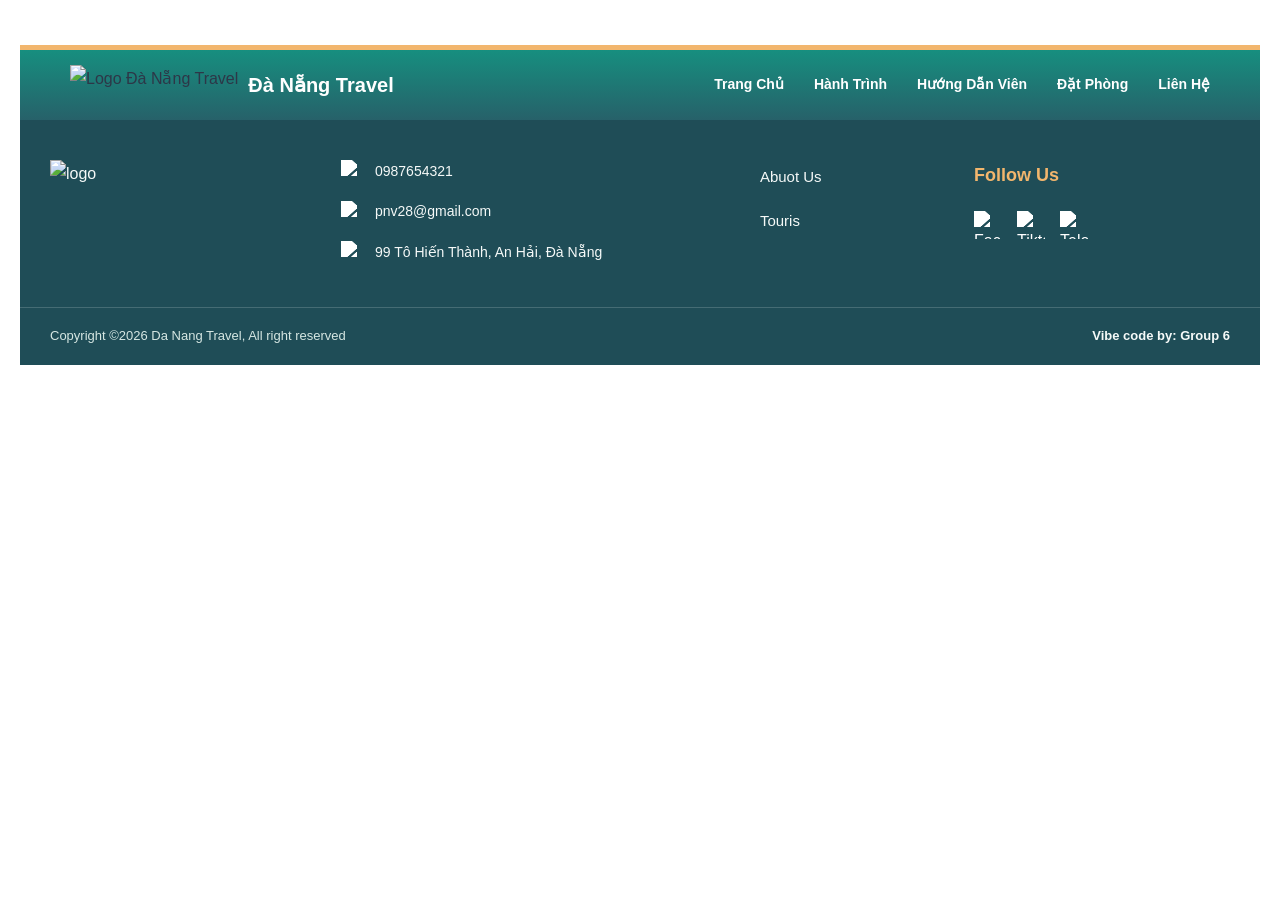
==== Html/About_us.html @ 2eefc973 "feat: add home and some file" ====
<!DOCTYPE html>
<html lang="en">
<head>
    <meta charset="UTF-8">
    <meta name="viewport" content="width=device-width, initial-scale=1.0">
    <title>Da Nang Travel</title>
    <link rel="stylesheet" href="../Css/style.css">
    <link rel="stylesheet" hrel="../Css/About_us.css">
</head>
<body>
    <!-- Header -->
    <header class="header">
        <div class="header-logo">
            <img src="../image/Logo.png" alt="Logo Đà Nẵng Travel" class="logo-img">
            <span class="logo-text">Đà Nẵng Travel</span>
        </div>
        <nav class=" header-menu ">
            <a href="index.html" class="menu-item active ">Trang Chủ</a>
            <a href="Journey.html" class="menu-item active ">Hành Trình</a>
            <a href="Tour_guide.html" class="menu-item active ">Hướng Dẫn Viên</a>
            <a href="Book_tour.html" class="menu-item active ">Đặt Phòng</a>
            <a href="About_us.html" class="menu-item active ">Liên Hệ</a>
        </nav>
    </header>

    <!-- Footer -->
      <footer>
        <div class="foo_container">
            <div class="img_logo">
                <img src="../image/Logo.png" alt="logo">
            </div>

            <div class="info">
                <div class="contact">
                    <img src="../image/phone.png" alt="icon phone">
                    <p>0987654321</p>
                </div>

                <div class="contact">
                    <img src="../image/email.svg" alt="icon email">
                    <p>pnv28@gmail.com</p>
                </div>

                <div class="contact">
                    <img src="../image/location.svg" alt="location">
                    <p>99 Tô Hiến Thành, An Hải, Đà Nẵng</p>
                </div>

            </div>

            <div class="element">
                <a href="About us.html">Abuot Us</a>
                <a href="Touris.html">Touris</a>
            </div>

            <div class="fol_us">
                <p class="follow_us">Follow Us</p>
                <img src="../image/fb.svg" alt="Facebook">
                <img src="../image/tiktok.svg" alt="Tiktok">
                <img src="../image/telephone.svg" alt="Telephone">
            </div>

        </div>

        <div class="copyright">
            <p>Copyright ©2026 Da Nang Travel, All right reserved</p>
            <p>Vibe code by: Group 6</p>
        </div>

    </footer>
</body>
</html>
---- Css/style.css ----
:root {
    --primary: #0d8a7a;
    --primary-dark: #0a6c5d;
    --primary-soft: #dff5f1;
    --accent: #f2b66d;
    --accent-deep: #d77d43;
    --navy: #1d3f4f;
    --navy-soft: #355d6a;
    --text: #1f2d2c;
    --muted: #647a7a;
    --surface: #ffffff;
    --surface-alt: #f5faf8;
    --border: #dfeae7;
    --shadow: rgba(20, 58, 63, 0.12);
    --footer-bg: #1f4d57;
    --footer-text: #f5f9f8;
    --footer-muted: #d6e7e3;
    --footer-accent: #f2b66d;
    --footer-divider: rgba(245, 249, 248, 0.18);
}

/* Header */

body {
    font-family: Arial, sans-serif;
    background: linear-gradient(180deg, #f7fbfa 0%, #eef7f4 100%);
    min-height: 100vh;
    color: var(--text);
}

header {
    display: flex;
    justify-content: space-between;
    align-items: center;
    padding: 15px 50px;
    position: relative;
    border-top: 5px solid var(--accent);
    background: linear-gradient(180deg, rgba(13, 138, 122, 0.96), rgba(25, 87, 96, 0.94));
}

.header-logo {
    display: flex;
    align-items: center;
    gap: 10px;
}

.logo-img {
    height: 40px;
    object-fit: contain;
}

.logo-text {
    color: #ffffff;
    font-weight: bold;
    font-size: 20px;
}

.header-menu {
    display: flex;
    gap: 30px;
}

.menu-item {
    color: #ffffff;
    text-decoration: none;
    font-weight: 600;
    font-size: 14px;
    transition: color 0.3s ease;
}

.menu-item:hover {
    color: #238E8D;
}

/* body1 */
 * {
            box-sizing: border-box;
        }

        body {
            margin: 0;
            color: #000101;
            background: #f4f7f6;
            font-family: Arial, sans-serif;
            line-height: 1.6;
        }

        .page {
            width: min(1120px, 92%);
            margin: 0 auto;
            padding: 40px 0 56px;
        }

        .hero {
            display: grid;
            grid-template-columns: 1.1fr 1fr;
            align-items: center;
            gap: 36px;
            margin-bottom: 56px;
            padding: 24px;
            background: #fff;
            border-radius: 18px;
        }

        .hero img {
            display: block;
            width: 100%;
            aspect-ratio: 16 / 10;
            object-fit: cover;
            border-radius: 12px;
        }

        .hero h1 {
            margin: 0 0 12px;
            color: #167c72;
            font-size: clamp(1.7rem, 4vw, 2.4rem);
        }

        .hero p,
        .place-card p {
            margin: 0;
            color: #64716f;
        }

        .places h2 {
            margin: 0 0 24px;
            color: #167c72;
            text-align: center;
            font-size: clamp(1.6rem, 3vw, 2rem);
        }

        .place-grid {
            display: grid;
            grid-template-columns: repeat(4, minmax(0, 1fr));
            gap: 20px;
        }

        .place-card {
            overflow: hidden;
            background: #fff;
            border-radius: 14px;
            box-shadow: 0 5px 18px rgb(35 74 69 / 7%);
            transition: transform 180ms ease, box-shadow 180ms ease;
        }

        .place-card:hover {
            transform: translateY(-4px);
            box-shadow: 0 10px 24px rgb(35 74 69 / 13%);
        }

        .place-card img {
            display: block;
            width: 100%;
            aspect-ratio: 4 / 3;
            object-fit: cover;
        }

        .place-card-content {
            padding: 18px;
        }

        .place-card h3 {
            margin: 0 0 8px;
            color: #167c72;
            font-size: 1.1rem;
        }


/* body2 */


:root {
    --primary-color: #319795;
    --primary-light: #e6fffa;
    --text-dark: #2d3748;
    --text-muted: #718096;
    --white: #ffffff;
    --border-color: #e2e8f0;
}

* {
    box-sizing: border-box;
    margin: 0;
    padding: 0;
}

body {
    font-family: 'Plus Jakarta Sans', sans-serif;
    background-color: #ffffff;
    color: var(--text-dark);
    line-height: 1.7;
    padding: 45px 20px;
}

.container {
    max-width: 1380px;
    width: 100%;
    margin: 0 auto;
}

.section-header {
    text-align: center;
    margin-bottom: 32px;
}

.main-title {
    font-family: 'Playfair Display', serif;
    font-size: 34px;
    color: #1a202c;
    line-height: 1.4;
}

.highlight {
    color: var(--primary-color);
}


.rooms-section {
    margin-bottom: 80px;
}

.rooms-grid {
    display: grid;
    grid-template-columns: repeat(3, minmax(0, 1fr));
    gap: 24px;
}

.room-card {
    position: relative;
    height: 310px;
    border-radius: 20px;
    overflow: hidden;
    background: var(--white);
    box-shadow: 0 8px 24px rgba(0, 0, 0, 0.07);
    transition: transform 0.3s ease,
                box-shadow 0.3s ease;
}

.room-card:hover {
    transform: translateY(-5px);
    box-shadow: 0 15px 30px rgba(49, 151, 149, 0.18);
}

.room-image {
    width: 100%;
    height: 100%;
}

.room-image img {
    display: block;
    width: 100%;
    height: 100%;
    object-fit: cover;
    transition: transform 0.5s ease;
}

.room-card:hover .room-image img {
    transform: scale(1.05);
}


.room-badge {
    position: absolute;
    bottom: 20px;
    left: 6%;
    width: 88%;
    padding: 13px 10px;
    text-align: center;
    background: rgba(255, 255, 255, 0.93);
    border-radius: 35px;
    color: var(--text-dark);
    font-family: 'Playfair Display', serif;
    font-size: 15px;
    font-weight: 700;
    box-shadow: 0 4px 12px rgba(0, 0, 0, 0.1);
}

.pricing-section {
    margin-top: 20px;
}

.pricing-list {
    display: flex;
    flex-direction: column;
}

.pricing-item {
    display: grid;
    grid-template-columns: minmax(0, 1fr) minmax(0, 0.8fr);
    gap: 45px;
    align-items: center;
    padding: 28px 5px;
    border-top: 1px solid var(--border-color);
}

.pricing-item:last-child {
    border-bottom: 1px solid var(--border-color);
}


.item-left {
    display: grid;
    grid-template-columns: minmax(120px, 0.85fr) minmax(0, 1fr);
    gap: 24px;
align-items: center;
    min-width: 0;
}

.item-image-wrapper {
    width: 100%;
    height: 180px;
    border-radius: 100px;
    overflow: hidden;
}

.item-image-wrapper img {
    display: block;
    width: 100%;
    height: 100%;
    object-fit: cover;
    transition: transform 0.4s ease;
}

.item-image-wrapper:hover img {
    transform: scale(1.08);
}

.price-val {
    font-size: 34px;
    line-height: 1.3;
    font-weight: 700;
    color: var(--primary-color);
    overflow-wrap: anywhere;
}

.price-val small {
    font-size: 14px;
    font-weight: 500;
    color: var(--text-muted);
}

.service-name {
    font-family: 'Plus Jakarta Sans', sans-serif;
    font-size: 18px;
    font-weight: 700;
    color: #1a202c;
    margin-top: 8px;
}

.item-right {
    position: relative;
    min-width: 0;
    overflow: hidden;
}

.service-details {
    list-style: none;
    position: relative;
    z-index: 2;
}

.service-details li {
    color: var(--text-muted);
    font-size: 14px;
    margin-bottom: 8px;
}

.watermark {
    position: absolute;
    right: 0;
    bottom: -15px;
    color: rgba(49, 151, 149, 0.08);
    font-size: 65px;
    font-weight: 700;
    text-transform: uppercase;
    pointer-events: none;
    z-index: 1;
}


* {
    margin: 0;
    padding: 0;
    box-sizing: border-box;
}


/* Footer */

footer {
    width: 100%;
    background: var(--footer-bg);
    color: var(--footer-text);
    font-family: Arial, sans-serif;
}

.foo_container {
    max-width: 1260px;
    margin: 0 auto;
    padding: 40px 30px 44px;
    display: flex;
    justify-content: space-between;
    align-items: flex-start;
    gap: 35px;
}

.img_logo {
    flex: 1;
}

.img_logo img {
    width: 160px;
    max-width: 100%;
    height: auto;
    object-fit: contain;
    background: transparent;
}

.info {
    flex: 1.5;
    display: flex;
    flex-direction: column;
    gap: 18px;
}

.contact {
    display: flex;
    align-items: center;
    gap: 12px;
}

.contact img {
    width: 22px;
    height: 22px;
    object-fit: contain;
    flex-shrink: 0;
    filter: brightness(0) invert(1);
}

.contact p {
    margin: 0;
    color: var(--footer-text);
    font-size: 14px;
    line-height: 1.6;
    overflow-wrap: anywhere;
}

.element {
    flex: 0.7;
    display: flex;
    flex-direction: column;
    gap: 18px;
    padding-top: 4px;
}

.element a {
    color: var(--footer-text);
    text-decoration: none;
    font-size: 15px;
    transition: color 0.3s ease;
}

.element a:hover {
    color: var(--footer-accent);
}

.fol_us {
    flex: 1;
    display: flex;
    align-items: center;
    flex-wrap: wrap;
    gap: 15px;
}

.follow_us {
    width: 100%;
    margin: 0 0 5px;
    color: var(--footer-accent);
    font-size: 18px;
    font-weight: bold;
}

.fol_us img {
    width: 28px;
    height: 28px;
    object-fit: contain;
    cursor: pointer;
    filter: brightness(0) invert(1);
    transition: transform 0.3s ease, filter 0.3s ease;
}

.fol_us img:hover {
    transform: translateY(-4px);
    filter: brightness(0) saturate(100%) invert(71%) sepia(39%) saturate(692%) hue-rotate(328deg) brightness(101%);
}

.copyright {
    max-width: 1260px;
    margin: 0 auto;
    padding: 18px 30px;
    display: flex;
    justify-content: space-between;
    align-items: center;
    gap: 15px;
    border-top: 1px solid var(--footer-divider);
}

.copyright p {
    margin: 0;
    color: var(--footer-muted);
    font-size: 13px;
    line-height: 1.6;
}

.copyright p:last-child {
    color: var(--footer-text);
    font-weight: 600;
}


/* Clickable tourist destination cards */
.place-card[data-place] {
    cursor: pointer;
    outline: none;
}

.place-card[data-place]:focus-visible {
    outline: 3px solid var(--primary, #0d8a7a);
    outline-offset: 4px;
}

/* Tourist destination details modal */
body.modal-open {
    overflow: hidden;
}

.place-modal {
    position: fixed;
    inset: 0;
    z-index: 9999;
    display: none;
    align-items: center;
    justify-content: center;
    padding: 24px;
}

.place-modal.is-open {
    display: flex;
}

.place-modal-backdrop {
    position: absolute;
    inset: 0;
    background: rgba(10, 31, 34, 0.68);
    backdrop-filter: blur(4px);
}

.place-modal-dialog {
    position: relative;
    z-index: 1;
    display: grid;
    grid-template-columns: minmax(0, 0.9fr) minmax(0, 1.1fr);
    width: min(900px, 100%);
    max-height: min(85vh, 760px);
    overflow: auto;
    background: #fff;
    border-radius: 18px;
    box-shadow: 0 24px 70px rgba(0, 0, 0, 0.28);
    animation: placeModalIn 0.22s ease-out;
}

.place-modal-close {
    position: absolute;
    top: 12px;
    right: 12px;
    z-index: 2;
    display: grid;
    place-items: center;
    width: 40px;
    height: 40px;
    border: 0;
    border-radius: 50%;
    background: rgba(255, 255, 255, 0.95);
    color: #173c3a;
    font-size: 30px;
    line-height: 1;
    cursor: pointer;
    box-shadow: 0 2px 10px rgba(0, 0, 0, 0.12);
}

.place-modal-close:hover {
    background: #dff5f1;
}

.place-modal-image {
    width: 100%;
    height: 100%;
    min-height: 400px;
    max-height: 720px;
    object-fit: cover;
    background: #edf4f2;
}

.place-modal-body {
    padding: 36px 32px 30px;
}

.place-modal-label {
    margin: 0 0 8px;
    color: #d77d43;
    font-size: 12px;
    font-weight: 700;
    letter-spacing: 1.5px;
}

.place-modal-body h2 {
    margin: 0 36px 14px 0;
    color: #0a6c5d;
    font-size: clamp(24px, 3vw, 32px);
    line-height: 1.25;
}

.place-modal-body p {
    color: #5c6d6b;
    line-height: 1.75;
}

.place-modal-extra {
    margin-top: 24px;
}

.place-modal-extra h3 {
    margin: 0 0 10px;
    color: #1d3f4f;
    font-size: 17px;
}

.place-modal-extra ul {
    padding-left: 20px;
    color: #5c6d6b;
}

.place-modal-extra li {
    margin-bottom: 8px;
    line-height: 1.6;
}

@keyframes placeModalIn {
    from {
        opacity: 0;
        transform: translateY(12px) scale(0.985);
    }
    to {
        opacity: 1;
        transform: translateY(0) scale(1);
    }
}

@media (max-width: 700px) {
    .place-modal {
        padding: 12px;
    }

    .place-modal-dialog {
        grid-template-columns: 1fr;
        max-height: 92vh;
        border-radius: 14px;
    }

    .place-modal-image {
        height: 220px;
        min-height: 0;
        max-height: 260px;
    }

    .place-modal-body {
        padding: 24px 22px;
    }

    .place-modal-close {
        top: 10px;
        right: 10px;
    }
}


/* Click để phóng to ảnh trong mục Những Địa Điểm Đang Hot */
.zoomable-card {
    cursor: zoom-in;
    outline: none;
}

.zoomable-card:focus-visible {
    outline: 3px solid var(--primary-color, #319795);
    outline-offset: 4px;
}

body.lightbox-open {
    overflow: hidden;
}

.image-lightbox {
    position: fixed;
    inset: 0;
    z-index: 10000;
    display: none;
    align-items: center;
    justify-content: center;
    padding: 28px;
}

.image-lightbox.is-open {
    display: flex;
}

.image-lightbox-backdrop {
    position: absolute;
    inset: 0;
    background: rgba(0, 0, 0, 0.88);
    backdrop-filter: blur(5px);
}

.image-lightbox-content {
    position: relative;
    z-index: 1;
    display: flex;
    flex-direction: column;
    align-items: center;
    gap: 12px;
    width: min(1200px, 100%);
    max-height: 94vh;
}

.image-lightbox-content img {
    display: block;
    max-width: 100%;
    max-height: 84vh;
    width: auto;
    height: auto;
    object-fit: contain;
    border-radius: 10px;
    box-shadow: 0 18px 60px rgba(0, 0, 0, 0.45);
    animation: lightboxZoomIn 0.22s ease-out;
}

.image-lightbox-content p {
    margin: 0;
    color: #fff;
    font-size: 17px;
    font-weight: 700;
    text-align: center;
}

.image-lightbox-close {
    position: absolute;
    top: -18px;
    right: -18px;
    z-index: 2;
    display: grid;
    place-items: center;
    width: 46px;
    height: 46px;
    border: 2px solid rgba(255, 255, 255, 0.8);
    border-radius: 50%;
    background: #fff;
    color: #172b2a;
    font-size: 32px;
    line-height: 1;
    cursor: pointer;
    box-shadow: 0 4px 16px rgba(0, 0, 0, 0.3);
}

.image-lightbox-close:hover {
    background: #dff5f1;
}

@keyframes lightboxZoomIn {
    from {
        opacity: 0;
        transform: scale(0.94);
    }
    to {
        opacity: 1;
        transform: scale(1);
    }
}

@media (max-width: 600px) {
    .image-lightbox {
        padding: 14px;
    }

    .image-lightbox-content img {
        max-height: 78vh;
    }

    .image-lightbox-close {
        top: -12px;
        right: -4px;
        width: 40px;
        height: 40px;
    }
}
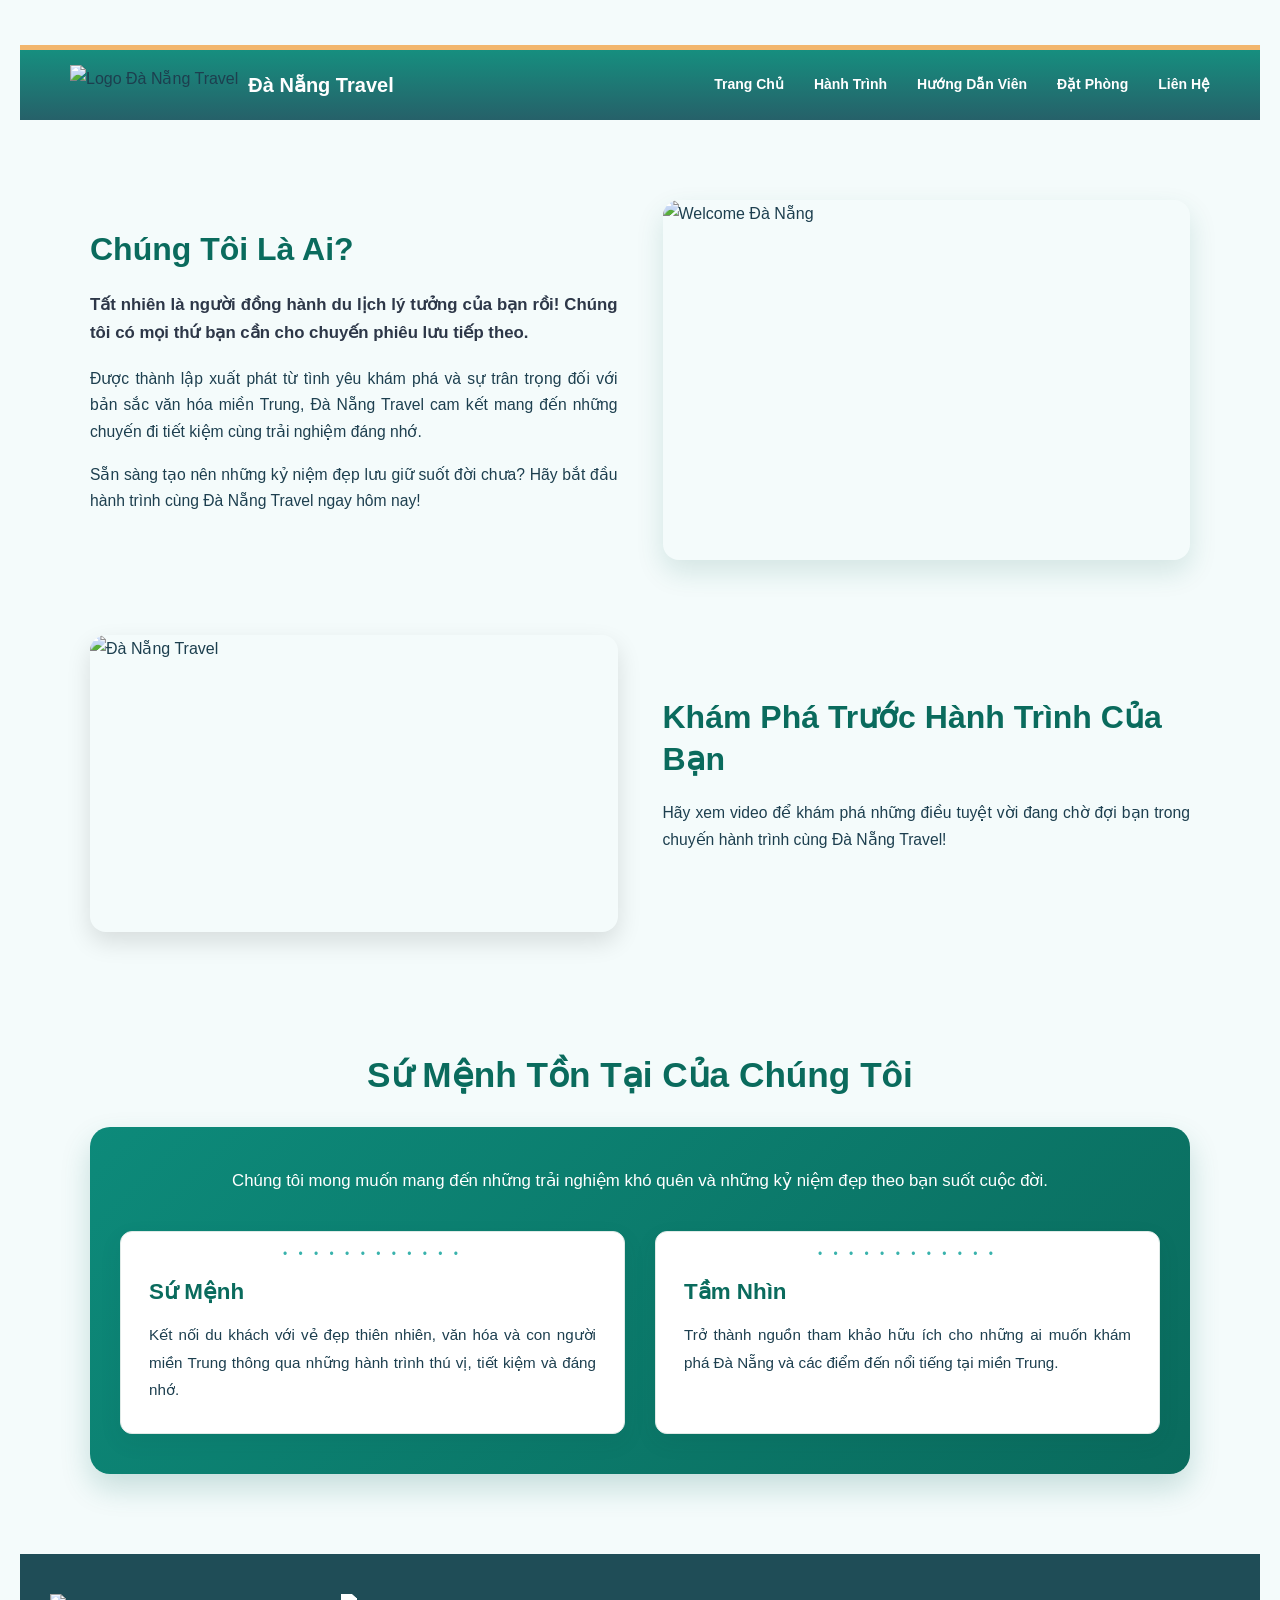
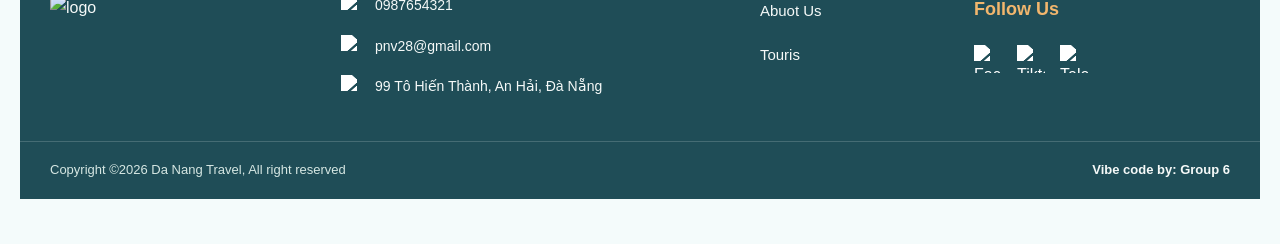
==== commit 6bb44b39: "feat: lien he voi chung toi" ====
--- a/Html/About_us.html
+++ b/Html/About_us.html
@@ -5,7 +5,7 @@
     <meta name="viewport" content="width=device-width, initial-scale=1.0">
     <title>Da Nang Travel</title>
     <link rel="stylesheet" href="../Css/style.css">
-    <link rel="stylesheet" hrel="../Css/About_us.css">
+    <link rel="stylesheet" href="../Css/About_us.css">
 </head>
 <body>
     <!-- Header -->
@@ -23,6 +23,99 @@
         </nav>
     </header>
 
+    <!-- body -->
+     <main>
+
+        <!-- SECTION 1: WHO ARE WE & VIDEO -->
+        <div class="who-are-we-section">
+            <div class="container">
+
+                <div class="grid-2col">
+                    <div class="text-block">
+                        <h2>Chúng Tôi Là Ai?</h2>
+                        <p class="subtitle">
+                        Tất nhiên là người đồng hành du lịch lý tưởng của bạn rồi!
+                        Chúng tôi có mọi thứ bạn cần cho chuyến phiêu lưu tiếp theo.
+                        </p>
+                        <p>
+                        Được thành lập xuất phát từ tình yêu khám phá và sự trân trọng
+                        đối với bản sắc văn hóa miền Trung, Đà Nẵng Travel cam kết
+                        mang đến những chuyến đi tiết kiệm cùng trải nghiệm đáng nhớ.
+                        </p>
+                        <p>
+                        Sẵn sàng tạo nên những kỷ niệm đẹp lưu giữ suốt đời chưa?
+                        Hãy bắt đầu hành trình cùng Đà Nẵng Travel ngay hôm nay!
+                        </p>
+                    </div>
+
+                    <div class="media-block">
+                        <img src="https://phongma.vn/wp-content/uploads/2018/06/30-dia-diem-du-lich-da-nang-du-la-van-chua-het-hot-trong-nam-2017-phan-1-1.jpg"
+                            alt="Welcome Đà Nẵng"
+                            class="rounded-img">
+                    </div>
+                </div>
+
+                <div class="grid-2col reverse">
+                    <div class="media-block">
+                        <div class="video-wrapper">
+                            <img 
+                                src="https://img.cnt.traveloka.com/tvlk/blog/2025/05/AzjzWJVz-canh-dep-da-nang-cover.png"
+                                alt="Đà Nẵng Travel"
+                            </img>
+                        </div>
+                    </div>
+
+                    <div class="text-block">
+                        <h2>Khám Phá Trước Hành Trình Của Bạn</h2>
+                        <p>
+                        Hãy xem video để khám phá những điều tuyệt vời đang chờ đợi
+                        bạn trong chuyến hành trình cùng Đà Nẵng Travel!
+                        </p>
+                    </div>
+                </div>
+
+            </div>
+        </div>
+
+        <!-- SECTION 2: MISSION & VISION -->
+        <div class="why-exist-section">
+            <div class="container">
+                <h2 class="section-title">Sứ Mệnh Tồn Tại Của Chúng Tôi</h2>
+
+                <div class="teal-card">
+                    <p class="teal-subtitle">
+                    Chúng tôi mong muốn mang đến những trải nghiệm khó quên
+                    và những kỷ niệm đẹp theo bạn suốt cuộc đời.
+                    </p>
+
+                    <div class="papers-grid">
+                        <div class="paper-note">
+                            <div class="paper-clip">
+                                <i class="fa-solid fa-paperclip"></i>
+                            </div>
+                            <h3>Sứ Mệnh</h3>
+                            <p>
+                            Kết nối du khách với vẻ đẹp thiên nhiên, văn hóa
+                            và con người miền Trung thông qua những hành trình
+                            thú vị, tiết kiệm và đáng nhớ.
+                            </p>
+                        </div>
+
+                        <div class="paper-note">
+                            <div class="paper-clip">
+                                <i class="fa-solid fa-paperclip"></i>
+                            </div>
+                            <h3>Tầm Nhìn</h3>
+                            <p>
+                            Trở thành nguồn tham khảo hữu ích cho những ai muốn
+                            khám phá Đà Nẵng và các điểm đến nổi tiếng tại miền Trung.
+                            </p>
+                        </div>
+                    </div>
+                </div>
+            </div>
+    </main>
+    
     <!-- Footer -->
       <footer>
         <div class="foo_container">
--- a/Css/About_us.css
+++ b/Css/About_us.css
@@ -0,0 +1,193 @@
+/* About us */
+
+:root {
+    --primary-deep: #0a6b5d;
+    --navy: #1d3f4f;
+    --surface: #ffffff;
+    --border: #dfeae7;
+    --bg: #f4fbfb;
+}
+
+* {
+    margin: 0;
+    padding: 0;
+    box-sizing: border-box;
+    font-family: 'Segoe UI', Tahoma, Geneva, Verdana, sans-serif;
+}
+
+html {
+    scroll-behavior: smooth;
+}
+
+body {
+    color: var(--navy);
+    background-color: var(--bg);
+    line-height: 1.7;
+}
+
+img {
+    display: block;
+    max-width: 100%;
+}
+
+.container {
+    width: 100%;
+    max-width: 1140px;
+    margin: 0 auto;
+    padding: 0 20px;
+}
+
+main {
+    width: 100%;
+    overflow: hidden;
+}
+
+h1, h2, h3 {
+    line-height: 1.3;
+}
+
+.who-are-we-section {
+    padding: 80px 0 50px;
+}
+
+.grid-2col {
+    display: grid;
+    grid-template-columns: 1fr 1fr;
+    gap: 45px;
+    align-items: center;
+    margin-bottom: 75px;
+}
+
+.grid-2col:last-child {
+    margin-bottom: 20px;
+}
+
+.text-block h2 {
+    color: var(--primary-deep);
+    font-size: 2rem;
+    margin-bottom: 20px;
+}
+
+.text-block .subtitle {
+    font-weight: 600;
+    font-size: 1.05rem;
+    color: #2d3748;
+    margin-bottom: 18px;
+}
+
+.text-block p {
+    margin-bottom: 16px;
+    font-size: 0.98rem;
+    text-align: justify;
+}
+
+.media-block {
+    width: 100%;
+    min-width: 0;
+}
+
+.rounded-img {
+    width: 100%;
+    height: 360px;
+    object-fit: cover;
+    border-radius: 16px;
+    box-shadow: 0 12px 28px rgba(13, 96, 88, 0.14);
+    transition: transform 0.3s ease;
+}
+
+.rounded-img:hover {
+    transform: translateY(-5px);
+}
+
+.video-wrapper {
+    position: relative;
+    width: 100%;
+    height: 0;
+    padding-bottom: 56.25%;
+    overflow: hidden;
+    border-radius: 16px;
+    box-shadow: 0 10px 25px rgba(0, 0, 0, 0.12);
+}
+
+.why-exist-section {
+    padding: 50px 0 80px;
+    text-align: center;
+}
+
+.section-title {
+    color: var(--primary-deep);
+    font-size: 2.2rem;
+    margin-bottom: 30px;
+    padding: 0 15px;
+}
+
+.teal-card {
+    background: linear-gradient(135deg, #0d8a7a, #0a6b5d);
+    border-radius: 20px;
+    padding: 40px 30px;
+    color: #fff;
+    box-shadow: 0 14px 30px rgba(10, 107, 93, 0.2);
+}
+
+.teal-subtitle {
+    font-size: 1.05rem;
+    margin-bottom: 35px;
+}
+
+.papers-grid {
+    display: grid;
+    grid-template-columns: repeat(2, minmax(0, 1fr));
+    gap: 30px;
+}
+
+.paper-note {
+    position: relative;
+    background: var(--surface);
+    color: #333;
+    padding: 45px 28px 30px;
+    border-radius: 12px;
+    text-align: left;
+    box-shadow: 0 8px 22px rgba(19, 62, 66, 0.08);
+    border: 1px solid var(--border);
+    transition: transform 0.3s ease,
+                box-shadow 0.3s ease;
+}
+
+.paper-note:hover {
+    transform: translateY(-6px);
+    box-shadow: 0 12px 25px rgba(0, 0, 0, 0.14);
+}
+
+.paper-note::before {
+    content: "• • • • • • • • • • • •";
+    position: absolute;
+    top: 12px;
+    left: 50%;
+    transform: translateX(-50%);
+    color: #38b2ac;
+    letter-spacing: 4px;
+    font-size: 12px;
+    white-space: nowrap;
+}
+
+.paper-clip {
+    position: absolute;
+    top: -12px;
+    right: 25px;
+    font-size: 25px;
+    color: #a0aec0;
+    transform: rotate(45deg);
+}
+
+.paper-note h3 {
+    color: var(--primary-deep);
+    font-size: 1.4rem;
+    margin-bottom: 15px;
+}
+
+.paper-note p {
+    color: var(--navy);
+    font-size: 0.95rem;
+    line-height: 1.8;
+    text-align: justify;
+}
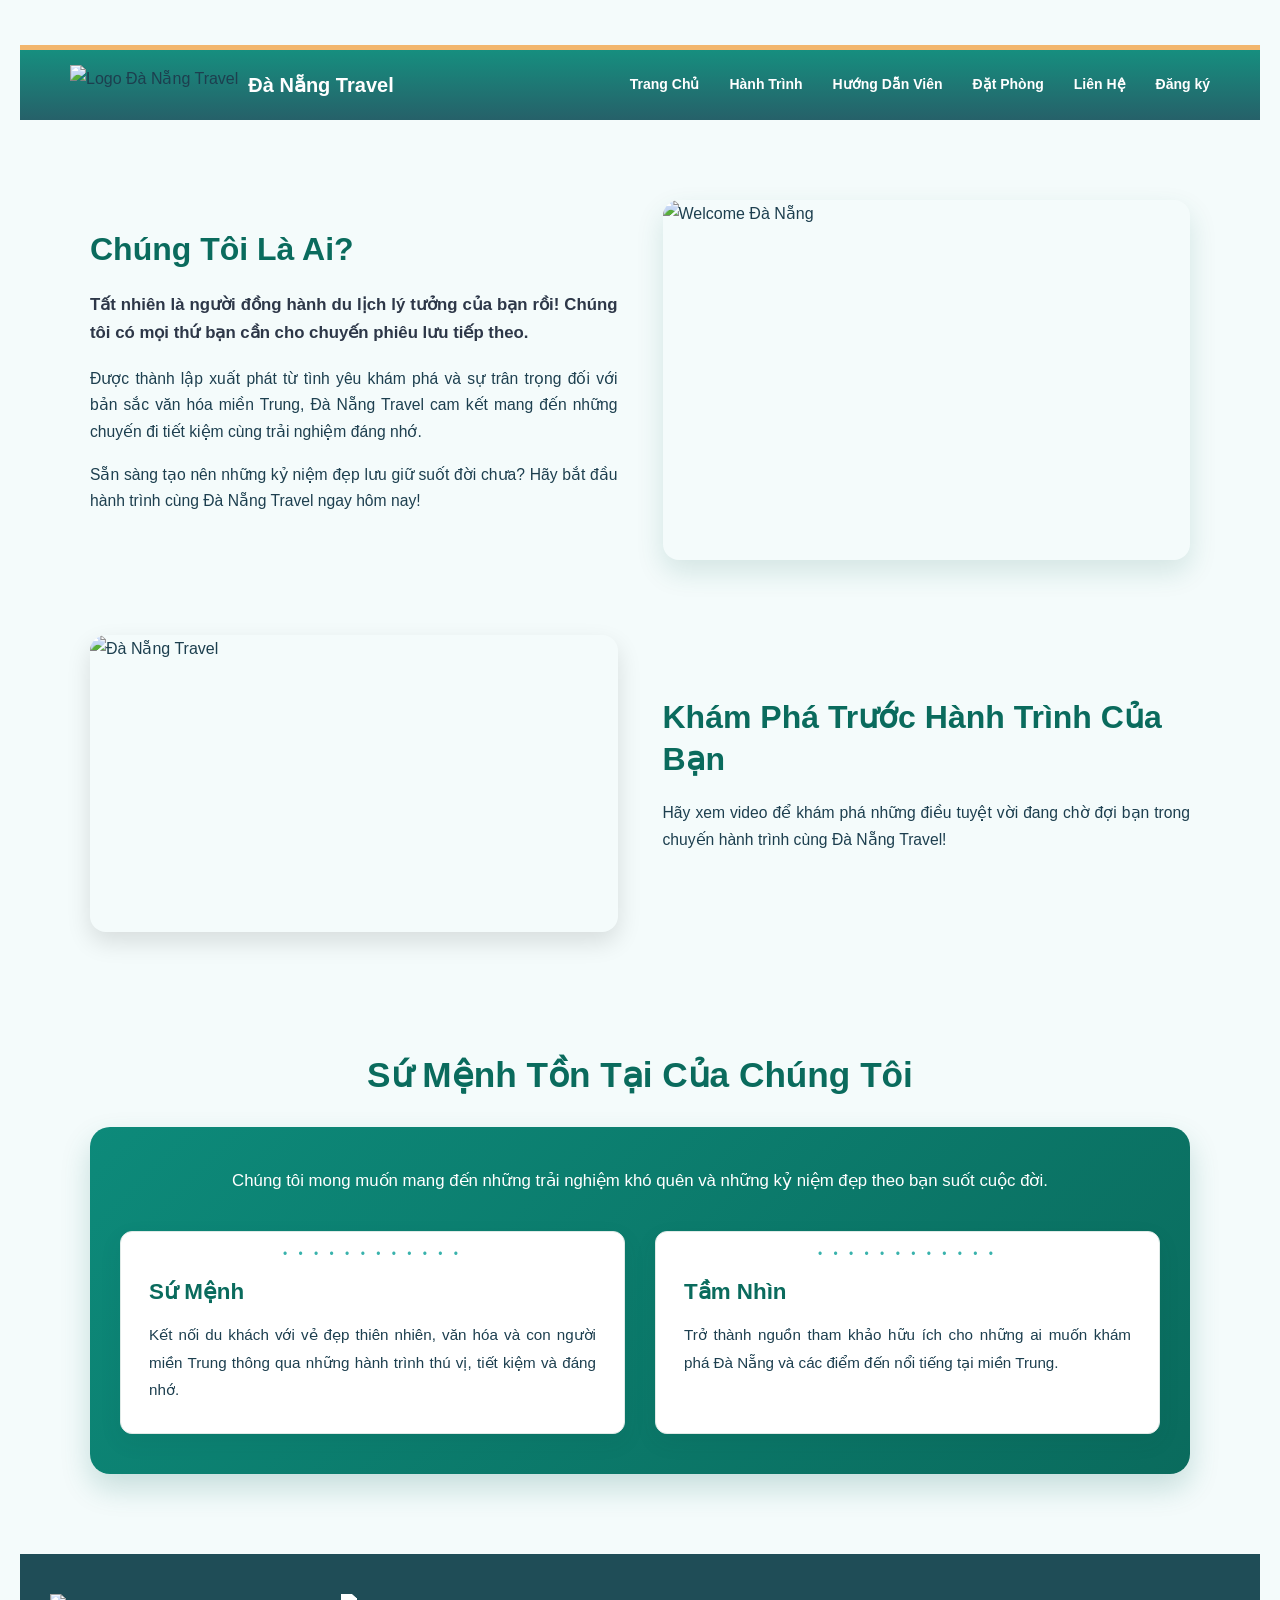
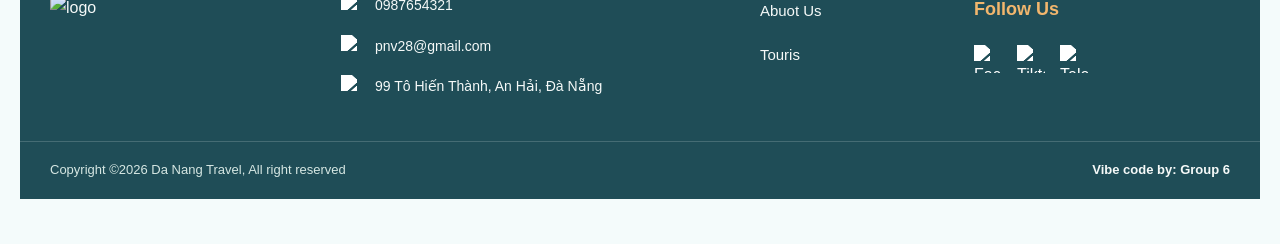
==== commit a319b723: "Đăng xuất" ====
--- a/Html/About_us.html
+++ b/Html/About_us.html
@@ -20,6 +20,10 @@
             <a href="Tour_guide.html" class="menu-item active ">Hướng Dẫn Viên</a>
             <a href="Book_tour.html" class="menu-item active ">Đặt Phòng</a>
             <a href="About_us.html" class="menu-item active ">Liên Hệ</a>
+            <a href="Dangnhap.html" class="menu-item" id="loginLink" hidden>Đăng nhập</a>
+            <a href="Dangky.html" class="menu-item" id="registerLink">Đăng ký</a>
+            <span class="menu-item" id="accountGreeting" hidden></span>
+            <a href="Dangxuat.html" class="menu-item" id="logoutLink" hidden>Đăng xuất</a>
         </nav>
     </header>
 
@@ -161,5 +165,6 @@
         </div>
 
     </footer>
+    <script src="../JS/Dangxuat.js"></script>
 </body>
 </html>
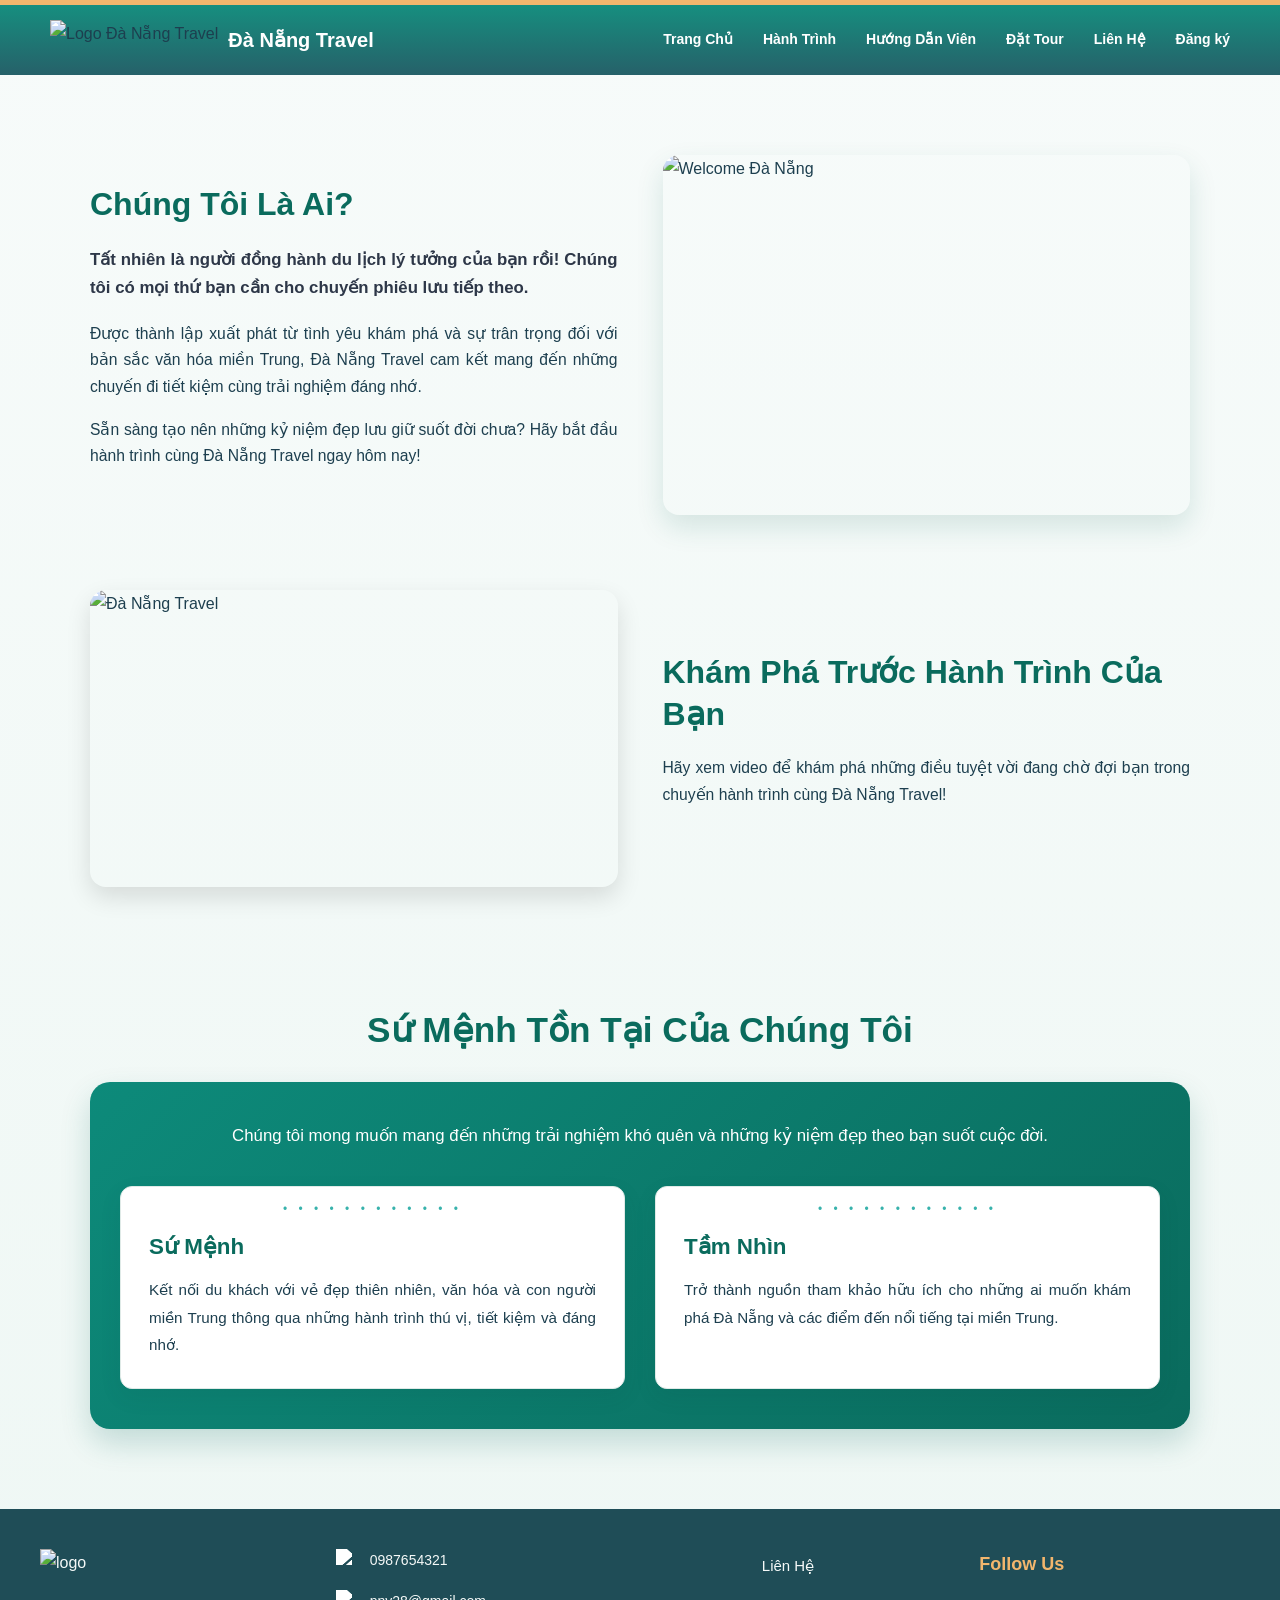
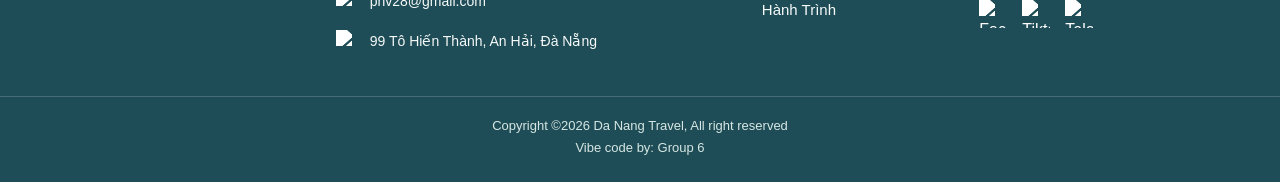
==== commit bbb51996: "feat: update book tour and pay tour" ====
--- a/Html/About_us.html
+++ b/Html/About_us.html
@@ -18,7 +18,7 @@
             <a href="index.html" class="menu-item active ">Trang Chủ</a>
             <a href="Journey.html" class="menu-item active ">Hành Trình</a>
             <a href="Tour_guide.html" class="menu-item active ">Hướng Dẫn Viên</a>
-            <a href="Book_tour.html" class="menu-item active ">Đặt Phòng</a>
+            <a href="Book_tour.html" class="menu-item active ">Đặt Tour</a>
             <a href="About_us.html" class="menu-item active ">Liên Hệ</a>
             <a href="Dangnhap.html" class="menu-item" id="loginLink" hidden>Đăng nhập</a>
             <a href="Dangky.html" class="menu-item" id="registerLink">Đăng ký</a>
@@ -146,8 +146,8 @@
             </div>
 
             <div class="element">
-                <a href="About us.html">Abuot Us</a>
-                <a href="Touris.html">Touris</a>
+                <a href="About us.html">Liên Hệ</a>
+                <a href="Journey.html">Hành Trình</a>
             </div>
 
             <div class="fol_us">
--- a/Css/style.css
+++ b/Css/style.css
@@ -19,13 +19,30 @@
     --footer-divider: rgba(245, 249, 248, 0.18);
 }
 
-/* Header */
+* {
+    box-sizing: border-box;
+    margin: 0;
+    padding: 0;
+}
+
+html {
+    scroll-behavior: smooth;
+}
 
 body {
     font-family: Arial, sans-serif;
     background: linear-gradient(180deg, #f7fbfa 0%, #eef7f4 100%);
+    color: var(--text);
     min-height: 100vh;
-    color: var(--text);
+}
+
+img {
+    max-width: 100%;
+    display: block;
+}
+
+a {
+    text-decoration: none;
 }
 
 header {
@@ -51,20 +68,20 @@
 
 .logo-text {
     color: #ffffff;
+    font-size: 20px;
     font-weight: bold;
-    font-size: 20px;
 }
 
 .header-menu {
     display: flex;
+    flex-wrap: wrap;
     gap: 30px;
 }
 
 .menu-item {
     color: #ffffff;
-    text-decoration: none;
+    font-size: 14px;
     font-weight: 600;
-    font-size: 14px;
     transition: color 0.3s ease;
 }
 
@@ -72,320 +89,374 @@
     color: #238E8D;
 }
 
-/* body1 */
- * {
-            box-sizing: border-box;
-        }
-
-        body {
-            margin: 0;
-            color: #000101;
-            background: #f4f7f6;
-            font-family: Arial, sans-serif;
-            line-height: 1.6;
-        }
-
-        .page {
-            width: min(1120px, 92%);
-            margin: 0 auto;
-            padding: 40px 0 56px;
-        }
-
-        .hero {
-            display: grid;
-            grid-template-columns: 1.1fr 1fr;
-            align-items: center;
-            gap: 36px;
-            margin-bottom: 56px;
-            padding: 24px;
-            background: #fff;
-            border-radius: 18px;
-        }
-
-        .hero img {
-            display: block;
-            width: 100%;
-            aspect-ratio: 16 / 10;
-            object-fit: cover;
-            border-radius: 12px;
-        }
-
-        .hero h1 {
-            margin: 0 0 12px;
-            color: #167c72;
-            font-size: clamp(1.7rem, 4vw, 2.4rem);
-        }
-
-        .hero p,
-        .place-card p {
-            margin: 0;
-            color: #64716f;
-        }
-
-        .places h2 {
-            margin: 0 0 24px;
-            color: #167c72;
-            text-align: center;
-            font-size: clamp(1.6rem, 3vw, 2rem);
-        }
-
-        .place-grid {
-            display: grid;
-            grid-template-columns: repeat(4, minmax(0, 1fr));
-            gap: 20px;
-        }
-
-        .place-card {
-            overflow: hidden;
-            background: #fff;
-            border-radius: 14px;
-            box-shadow: 0 5px 18px rgb(35 74 69 / 7%);
-            transition: transform 180ms ease, box-shadow 180ms ease;
-        }
-
-        .place-card:hover {
-            transform: translateY(-4px);
-            box-shadow: 0 10px 24px rgb(35 74 69 / 13%);
-        }
-
-        .place-card img {
-            display: block;
-            width: 100%;
-            aspect-ratio: 4 / 3;
-            object-fit: cover;
-        }
-
-        .place-card-content {
-            padding: 18px;
-        }
-
-        .place-card h3 {
-            margin: 0 0 8px;
-            color: #167c72;
-            font-size: 1.1rem;
-        }
-
-
-/* body2 */
-
-
-:root {
-    --primary-color: #319795;
-    --primary-light: #e6fffa;
-    --text-dark: #2d3748;
-    --text-muted: #718096;
-    --white: #ffffff;
-    --border-color: #e2e8f0;
-}
-
-* {
+.slider {
+    width: 100%;
+    height: 75vh;
+    min-height: 450px;
+    max-height: 700px;
+    overflow: hidden;
+    margin: 0 auto;
+}
+
+.slides {
+    display: flex;
+    width: 100%;
+    height: 100%;
+    transition: transform 0.8s ease-in-out;
+}
+
+.slide {
+    flex: 0 0 100%;
+    display: flex;
+    align-items: center;
+    justify-content: center;
+    gap: 50px;
+    padding: 0 6%;
     box-sizing: border-box;
-    margin: 0;
-    padding: 0;
-}
-
-body {
-    font-family: 'Plus Jakarta Sans', sans-serif;
-    background-color: #ffffff;
-    color: var(--text-dark);
-    line-height: 1.7;
-    padding: 45px 20px;
+}
+
+.slide img {
+    width: 50%;
+    height: 55vh;
+    max-height: 500px;
+    min-height: 300px;
+    object-fit: contain;
+    border-radius: 16px;
+}
+
+.description {
+    flex: 1;
+    max-width: 550px;
+}
+
+.description h2 {
+    font-size: clamp(28px, 3vw, 44px);
+    margin-bottom: 24px;
+    line-height: 1.3;
+}
+
+.description p {
+    font-size: clamp(17px, 1.4vw, 22px);
+    line-height: 1.8;
 }
 
 .container {
-    max-width: 1380px;
+    max-width: 1200px;
+    width: 95%;
+    margin: 35px auto 20px;
+    padding: 0 4px;
+}
+
+.places h2 {
+    color: #008b8b;
+    font-size: 22px;
+    text-align: center;
+    margin-bottom: 18px;
+}
+
+.place-grid {
+    display: grid;
+    grid-template-columns: repeat(4, minmax(0, 1fr));
+    gap: 14px;
+    align-items: stretch;
+}
+
+.place-card {
+    display: flex;
+    flex-direction: column;
+    min-width: 0;
+    overflow: hidden;
+    color: inherit;
+    background-color: white;
+    border-radius: 12px;
+    box-shadow: 0 5px 18px rgba(0, 0, 0, 0.06);
+    transition: transform 0.2s ease, box-shadow 0.2s ease;
+    cursor: pointer;
+}
+
+.place-card:hover {
+    transform: translateY(-4px);
+    box-shadow: 0 8px 20px rgba(0, 0, 0, 0.12);
+}
+
+.place-card img {
+    display: block;
     width: 100%;
-    margin: 0 auto;
-}
-
-.section-header {
+    height: 190px;
+    object-fit: cover;
+}
+
+.place-info {
+    padding: 14px 16px 18px;
+    flex: 1;
+}
+
+.place-info h3 {
+    color: #008b8b;
+    font-size: 16px;
+    line-height: 1.5;
+    margin-bottom: 10px;
+}
+
+.place-info p {
+    font-size: 14px;
+    line-height: 1.8;
+    color: #526071;
+}
+
+.place-card.hidden {
+    display: none;
+}
+
+.button-container {
     text-align: center;
-    margin-bottom: 32px;
-}
-
-.main-title {
-    font-family: 'Playfair Display', serif;
-    font-size: 34px;
-    color: #1a202c;
-    line-height: 1.4;
-}
-
-.highlight {
-    color: var(--primary-color);
-}
-
-
-.rooms-section {
-    margin-bottom: 80px;
-}
-
-.rooms-grid {
+    margin: 22px 0;
+}
+
+#toggleButton {
+    background-color: #008b8b;
+    color: white;
+    border: none;
+    border-radius: 6px;
+    padding: 10px 24px;
+    font-size: 14px;
+    cursor: pointer;
+}
+
+#toggleButton:hover {
+    background-color: #006f6f;
+}
+
+.place-detail-modal {
+    position: fixed;
+    inset: 0;
+    z-index: 1100;
+    display: none;
+    align-items: center;
+    justify-content: center;
+    padding: 30px;
+    background: rgba(0, 0, 0, 0.88);
+}
+
+.place-detail-modal.hien {
+    display: flex;
+}
+
+.place-detail-content {
+    position: relative;
+    width: min(1100px, 92vw);
+    max-height: 88vh;
+    display: grid;
+    grid-template-columns: minmax(0, 1.2fr) minmax(280px, 0.8fr);
+    gap: 28px;
+    align-items: center;
+    padding: 28px;
+    overflow: auto;
+    background: white;
+    border-radius: 14px;
+}
+
+.place-detail-content > img {
+    width: 100%;
+    max-height: 72vh;
+    object-fit: contain;
+    border-radius: 10px;
+}
+
+.place-detail-info h2 {
+    margin-bottom: 16px;
+    color: #008b8b;
+}
+
+.place-detail-info p {
+    margin-bottom: 12px;
+    line-height: 1.8;
+    color: #526071;
+}
+
+.place-detail-info h3 {
+    margin: 18px 0 5px;
+    color: #008b8b;
+    font-size: 17px;
+}
+
+.place-detail-close {
+    position: absolute;
+    top: 15px;
+    right: 28px;
+    border: none;
+    background: transparent;
+    color: white;
+    font-size: 42px;
+    cursor: pointer;
+    line-height: 1;
+}
+
+.tieu-de {
+    text-align: center;
+    font-size: 27px;
+    margin: 0 0 27px;
+    color: #202020;
+}
+
+.tieu-de span {
+    color: #36a4a6;
+}
+
+.danh-sach {
     display: grid;
     grid-template-columns: repeat(3, minmax(0, 1fr));
-    gap: 24px;
-}
-
-.room-card {
+    gap: 18px;
+}
+
+.dia-diem {
     position: relative;
-    height: 310px;
-    border-radius: 20px;
+    height: 240px;
     overflow: hidden;
-    background: var(--white);
-    box-shadow: 0 8px 24px rgba(0, 0, 0, 0.07);
-    transition: transform 0.3s ease,
-                box-shadow 0.3s ease;
-}
-
-.room-card:hover {
-    transform: translateY(-5px);
-    box-shadow: 0 15px 30px rgba(49, 151, 149, 0.18);
-}
-
-.room-image {
-    width: 100%;
-    height: 100%;
-}
-
-.room-image img {
-    display: block;
+    border-radius: 16px;
+    cursor: pointer;
+    box-shadow: 0 5px 15px rgba(0, 0, 0, 0.12);
+}
+
+.dia-diem img {
     width: 100%;
     height: 100%;
     object-fit: cover;
-    transition: transform 0.5s ease;
-}
-
-.room-card:hover .room-image img {
-    transform: scale(1.05);
-}
-
-
-.room-badge {
+    display: block;
+    transition: transform 0.35s ease;
+}
+
+.dia-diem:hover img {
+    transform: scale(1.06);
+}
+
+.ten-dia-diem {
     position: absolute;
-    bottom: 20px;
+    bottom: 16px;
     left: 6%;
     width: 88%;
-    padding: 13px 10px;
+    padding: 12px 8px;
     text-align: center;
-    background: rgba(255, 255, 255, 0.93);
-    border-radius: 35px;
-    color: var(--text-dark);
-    font-family: 'Playfair Display', serif;
-    font-size: 15px;
-    font-weight: 700;
-    box-shadow: 0 4px 12px rgba(0, 0, 0, 0.1);
-}
-
-.pricing-section {
-    margin-top: 20px;
-}
-
-.pricing-list {
-    display: flex;
+    background: rgba(255, 255, 255, 0.94);
+    border-radius: 30px;
+    font-size: 14px;
+    font-weight: bold;
+    color: #333;
+}
+
+.hop-phong-to {
+    position: fixed;
+    inset: 0;
+    z-index: 1000;
+    display: none;
+    justify-content: center;
+    align-items: center;
     flex-direction: column;
-}
-
-.pricing-item {
-    display: grid;
-    grid-template-columns: minmax(0, 1fr) minmax(0, 0.8fr);
-    gap: 45px;
-    align-items: center;
-    padding: 28px 5px;
-    border-top: 1px solid var(--border-color);
-}
-
-.pricing-item:last-child {
-    border-bottom: 1px solid var(--border-color);
-}
-
-
-.item-left {
-    display: grid;
-    grid-template-columns: minmax(120px, 0.85fr) minmax(0, 1fr);
-    gap: 24px;
-align-items: center;
-    min-width: 0;
-}
-
-.item-image-wrapper {
-    width: 100%;
-    height: 180px;
-    border-radius: 100px;
-    overflow: hidden;
-}
-
-.item-image-wrapper img {
-    display: block;
-    width: 100%;
-    height: 100%;
+    gap: 12px;
+    padding: 40px 20px;
+    background: rgba(0, 0, 0, 0.88);
+}
+
+.hop-phong-to.hien {
+    display: flex;
+}
+
+.hop-phong-to img {
+    width: 95vw;
+    height: 90vh;
+    max-width: 1600px;
+    max-height: 95vh;
+    object-fit: contain;
+    border-radius: 10px;
+    box-shadow: 0 5px 25px rgba(0, 0, 0, 0.4);
+}
+
+#tenAnhPhongTo {
+    color: white;
+    font-size: 18px;
+    text-align: center;
+}
+
+.nut-dong {
+    position: absolute;
+    top: 15px;
+    right: 28px;
+    border: none;
+    background: transparent;
+    color: white;
+    font-size: 42px;
+    cursor: pointer;
+    line-height: 1;
+}
+
+.nut-dong:hover {
+    color: #36c0c2;
+}
+
+.detail-header {
+    text-align: center;
+    padding: 30px 15px;
+    background-color: white;
+}
+
+.detail-header h1 {
+    color: #008b8b;
+    margin: 15px 0 5px;
+    font-size: 26px;
+}
+
+.detail-header p {
+    color: #526071;
+}
+
+.back-link {
+    display: inline-block;
+    color: #008b8b;
+    text-decoration: none;
+}
+
+.back-link:hover {
+    text-decoration: underline;
+}
+
+.detail-container {
+    max-width: 900px;
+    margin: 25px auto;
+    padding: 0 15px;
+}
+
+.detail-item {
+    display: flex;
+    gap: 22px;
+    align-items: flex-start;
+    background-color: white;
+    padding: 18px;
+    margin-bottom: 22px;
+    border-radius: 12px;
+    box-shadow: 0 5px 18px rgba(0, 0, 0, 0.06);
+    scroll-margin-top: 20px;
+}
+
+.detail-item img {
+    width: 42%;
+    min-height: 220px;
+    max-height: 300px;
     object-fit: cover;
-    transition: transform 0.4s ease;
-}
-
-.item-image-wrapper:hover img {
-    transform: scale(1.08);
-}
-
-.price-val {
-    font-size: 34px;
-    line-height: 1.3;
-    font-weight: 700;
-    color: var(--primary-color);
-    overflow-wrap: anywhere;
-}
-
-.price-val small {
-    font-size: 14px;
-    font-weight: 500;
-    color: var(--text-muted);
-}
-
-.service-name {
-    font-family: 'Plus Jakarta Sans', sans-serif;
-    font-size: 18px;
-    font-weight: 700;
-    color: #1a202c;
-    margin-top: 8px;
-}
-
-.item-right {
-    position: relative;
-    min-width: 0;
-    overflow: hidden;
-}
-
-.service-details {
-    list-style: none;
-    position: relative;
-    z-index: 2;
-}
-
-.service-details li {
-    color: var(--text-muted);
-    font-size: 14px;
-    margin-bottom: 8px;
-}
-
-.watermark {
-    position: absolute;
-    right: 0;
-    bottom: -15px;
-    color: rgba(49, 151, 149, 0.08);
-    font-size: 65px;
-    font-weight: 700;
-    text-transform: uppercase;
-    pointer-events: none;
-    z-index: 1;
-}
-
-
-* {
-    margin: 0;
-    padding: 0;
-    box-sizing: border-box;
-}
-
-
-/* Footer */
+    border-radius: 8px;
+}
+
+.detail-info {
+    flex: 1;
+}
+
+.detail-info h2 {
+    color: #008b8b;
+    margin-bottom: 12px;
+}
+
+.detail-info p {
+    margin-bottom: 10px;
+}
 
 footer {
     width: 100%;
@@ -413,7 +484,6 @@
     max-width: 100%;
     height: auto;
     object-fit: contain;
-    background: transparent;
 }
 
 .info {
@@ -484,320 +554,109 @@
     width: 28px;
     height: 28px;
     object-fit: contain;
-    cursor: pointer;
     filter: brightness(0) invert(1);
-    transition: transform 0.3s ease, filter 0.3s ease;
-}
-
-.fol_us img:hover {
-    transform: translateY(-4px);
-    filter: brightness(0) saturate(100%) invert(71%) sepia(39%) saturate(692%) hue-rotate(328deg) brightness(101%);
 }
 
 .copyright {
-    max-width: 1260px;
-    margin: 0 auto;
-    padding: 18px 30px;
-    display: flex;
-    justify-content: space-between;
-    align-items: center;
-    gap: 15px;
     border-top: 1px solid var(--footer-divider);
-}
-
-.copyright p {
-    margin: 0;
+    padding: 18px 30px 22px;
+    text-align: center;
     color: var(--footer-muted);
     font-size: 13px;
-    line-height: 1.6;
-}
-
-.copyright p:last-child {
-    color: var(--footer-text);
-    font-weight: 600;
-}
-
-
-/* Clickable tourist destination cards */
-.place-card[data-place] {
-    cursor: pointer;
-    outline: none;
-}
-
-.place-card[data-place]:focus-visible {
-    outline: 3px solid var(--primary, #0d8a7a);
-    outline-offset: 4px;
-}
-
-/* Tourist destination details modal */
-body.modal-open {
-    overflow: hidden;
-}
-
-.place-modal {
-    position: fixed;
-    inset: 0;
-    z-index: 9999;
-    display: none;
-    align-items: center;
-    justify-content: center;
-    padding: 24px;
-}
-
-.place-modal.is-open {
-    display: flex;
-}
-
-.place-modal-backdrop {
-    position: absolute;
-    inset: 0;
-    background: rgba(10, 31, 34, 0.68);
-    backdrop-filter: blur(4px);
-}
-
-.place-modal-dialog {
-    position: relative;
-    z-index: 1;
-    display: grid;
-    grid-template-columns: minmax(0, 0.9fr) minmax(0, 1.1fr);
-    width: min(900px, 100%);
-    max-height: min(85vh, 760px);
-    overflow: auto;
-    background: #fff;
-    border-radius: 18px;
-    box-shadow: 0 24px 70px rgba(0, 0, 0, 0.28);
-    animation: placeModalIn 0.22s ease-out;
-}
-
-.place-modal-close {
-    position: absolute;
-    top: 12px;
-    right: 12px;
-    z-index: 2;
-    display: grid;
-    place-items: center;
-    width: 40px;
-    height: 40px;
-    border: 0;
-    border-radius: 50%;
-    background: rgba(255, 255, 255, 0.95);
-    color: #173c3a;
-    font-size: 30px;
-    line-height: 1;
-    cursor: pointer;
-    box-shadow: 0 2px 10px rgba(0, 0, 0, 0.12);
-}
-
-.place-modal-close:hover {
-    background: #dff5f1;
-}
-
-.place-modal-image {
-    width: 100%;
-    height: 100%;
-    min-height: 400px;
-    max-height: 720px;
-    object-fit: cover;
-    background: #edf4f2;
-}
-
-.place-modal-body {
-    padding: 36px 32px 30px;
-}
-
-.place-modal-label {
-    margin: 0 0 8px;
-    color: #d77d43;
-    font-size: 12px;
-    font-weight: 700;
-    letter-spacing: 1.5px;
-}
-
-.place-modal-body h2 {
-    margin: 0 36px 14px 0;
-    color: #0a6c5d;
-    font-size: clamp(24px, 3vw, 32px);
-    line-height: 1.25;
-}
-
-.place-modal-body p {
-    color: #5c6d6b;
-    line-height: 1.75;
-}
-
-.place-modal-extra {
-    margin-top: 24px;
-}
-
-.place-modal-extra h3 {
-    margin: 0 0 10px;
-    color: #1d3f4f;
-    font-size: 17px;
-}
-
-.place-modal-extra ul {
-    padding-left: 20px;
-    color: #5c6d6b;
-}
-
-.place-modal-extra li {
-    margin-bottom: 8px;
-    line-height: 1.6;
-}
-
-@keyframes placeModalIn {
-    from {
-        opacity: 0;
-        transform: translateY(12px) scale(0.985);
-    }
-    to {
-        opacity: 1;
-        transform: translateY(0) scale(1);
-    }
-}
-
-@media (max-width: 700px) {
-    .place-modal {
-        padding: 12px;
-    }
-
-    .place-modal-dialog {
+}
+
+@media (max-width: 1000px) {
+    .place-grid {
+        grid-template-columns: repeat(2, minmax(0, 1fr));
+    }
+
+    .foo_container {
+        flex-wrap: wrap;
+    }
+}
+
+@media (max-width: 760px) {
+    .container {
+        max-width: 600px;
+        padding: 0 15px;
+    }
+
+    .place-grid {
         grid-template-columns: 1fr;
-        max-height: 92vh;
-        border-radius: 14px;
-    }
-
-    .place-modal-image {
-        height: 220px;
-        min-height: 0;
-        max-height: 260px;
-    }
-
-    .place-modal-body {
-        padding: 24px 22px;
-    }
-
-    .place-modal-close {
-        top: 10px;
-        right: 10px;
-    }
-}
-
-
-/* Click để phóng to ảnh trong mục Những Địa Điểm Đang Hot */
-.zoomable-card {
-    cursor: zoom-in;
-    outline: none;
-}
-
-.zoomable-card:focus-visible {
-    outline: 3px solid var(--primary-color, #319795);
-    outline-offset: 4px;
-}
-
-body.lightbox-open {
-    overflow: hidden;
-}
-
-.image-lightbox {
-    position: fixed;
-    inset: 0;
-    z-index: 10000;
-    display: none;
-    align-items: center;
-    justify-content: center;
-    padding: 28px;
-}
-
-.image-lightbox.is-open {
-    display: flex;
-}
-
-.image-lightbox-backdrop {
-    position: absolute;
-    inset: 0;
-    background: rgba(0, 0, 0, 0.88);
-    backdrop-filter: blur(5px);
-}
-
-.image-lightbox-content {
-    position: relative;
-    z-index: 1;
-    display: flex;
-    flex-direction: column;
-    align-items: center;
-    gap: 12px;
-    width: min(1200px, 100%);
-    max-height: 94vh;
-}
-
-.image-lightbox-content img {
-    display: block;
-    max-width: 100%;
-    max-height: 84vh;
-    width: auto;
-    height: auto;
-    object-fit: contain;
-    border-radius: 10px;
-    box-shadow: 0 18px 60px rgba(0, 0, 0, 0.45);
-    animation: lightboxZoomIn 0.22s ease-out;
-}
-
-.image-lightbox-content p {
-    margin: 0;
-    color: #fff;
-    font-size: 17px;
-    font-weight: 700;
-    text-align: center;
-}
-
-.image-lightbox-close {
-    position: absolute;
-    top: -18px;
-    right: -18px;
-    z-index: 2;
-    display: grid;
-    place-items: center;
-    width: 46px;
-    height: 46px;
-    border: 2px solid rgba(255, 255, 255, 0.8);
-    border-radius: 50%;
-    background: #fff;
-    color: #172b2a;
-    font-size: 32px;
-    line-height: 1;
-    cursor: pointer;
-    box-shadow: 0 4px 16px rgba(0, 0, 0, 0.3);
-}
-
-.image-lightbox-close:hover {
-    background: #dff5f1;
-}
-
-@keyframes lightboxZoomIn {
-    from {
-        opacity: 0;
-        transform: scale(0.94);
-    }
-    to {
-        opacity: 1;
-        transform: scale(1);
-    }
-}
-
-@media (max-width: 600px) {
-    .image-lightbox {
-        padding: 14px;
-    }
-
-    .image-lightbox-content img {
-        max-height: 78vh;
-    }
-
-    .image-lightbox-close {
-        top: -12px;
-        right: -4px;
-        width: 40px;
-        height: 40px;
-    }
-}
+    }
+
+    .place-detail-content {
+        grid-template-columns: 1fr;
+    }
+
+    .danh-sach {
+        grid-template-columns: repeat(2, minmax(0, 1fr));
+    }
+
+    .dia-diem {
+        height: 210px;
+    }
+
+    .slider {
+        height: 65vh;
+        min-height: 400px;
+    }
+
+    .slide {
+        flex-direction: column;
+        gap: 20px;
+        padding: 20px;
+        justify-content: center;
+    }
+
+    .slide img {
+        width: 100%;
+        height: 35vh;
+        min-height: 180px;
+    }
+
+    .description {
+        width: 100%;
+        flex: 0 1 auto;
+    }
+
+    .description h2 {
+        font-size: 25px;
+        margin-bottom: 10px;
+    }
+
+    .description p {
+        font-size: 16px;
+    }
+}
+
+@media (max-width: 500px) {
+    header {
+        padding: 15px 20px;
+    }
+
+    .header-menu {
+        gap: 12px;
+    }
+
+    .danh-sach {
+        grid-template-columns: 1fr;
+    }
+
+    .dia-diem {
+        height: 230px;
+    }
+
+    .tieu-de {
+        font-size: 23px;
+    }
+
+    .detail-item {
+        flex-direction: column;
+    }
+
+    .detail-item img {
+        width: 100%;
+        min-height: 180px;
+    }
+}
